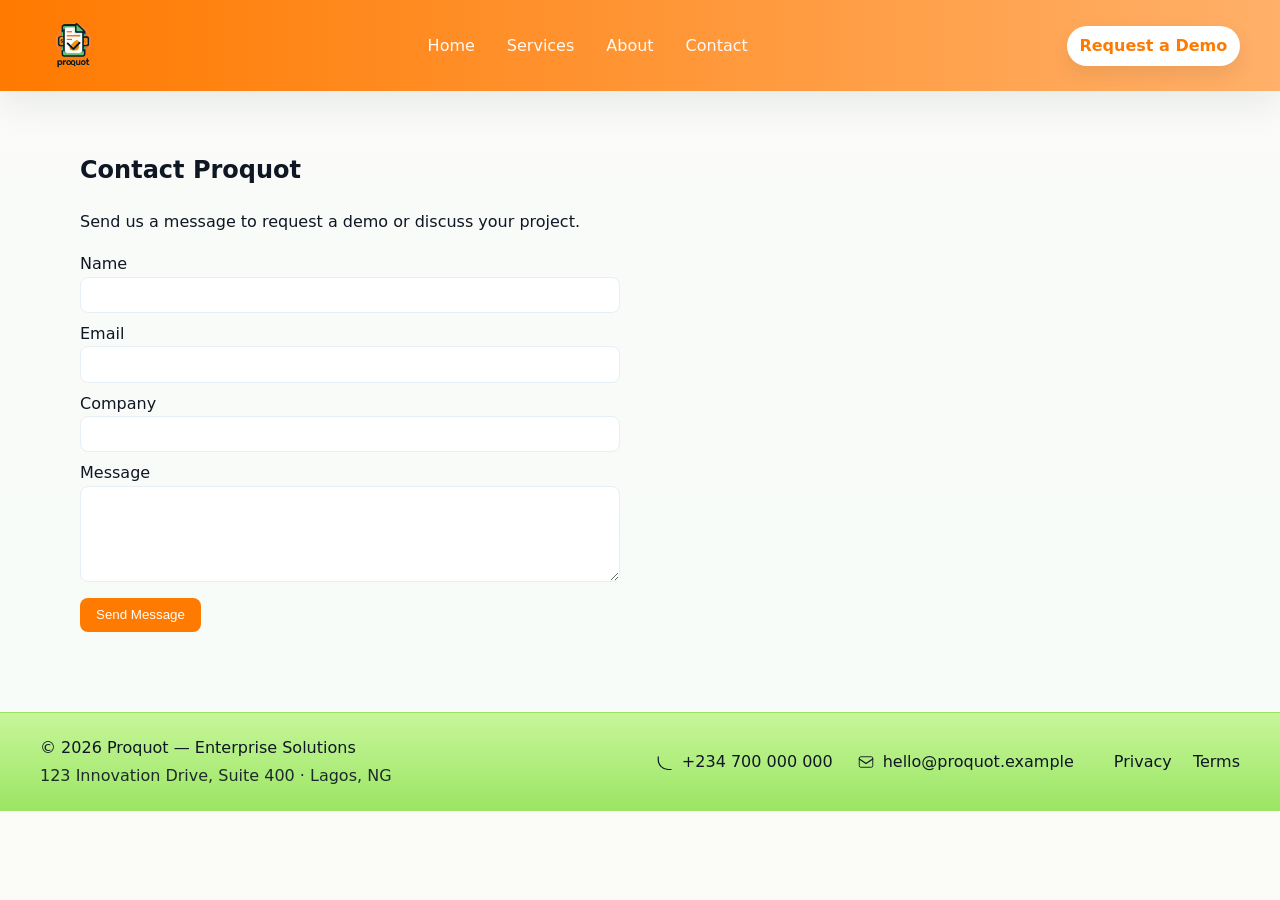
==== Contact.html @ 67157ddd "Initial commit Created from https://vercel.com/new" ====
<!doctype html>
<html lang="en">
<head>
  <meta charset="utf-8" />
  <meta name="viewport" content="width=device-width, initial-scale=1" />
  <title>Contact — Proquot</title>
  <link rel="icon" href="assets/favicon.svg" type="image/svg+xml">
  <link rel="apple-touch-icon" href="assets/favicon.svg">
  <link rel="stylesheet" href="style.css">
</head>
<body>

  <div id="site-header" data-include="layout.html#header"></div>

  <main class="container">
    <section class="contact-page">
      <h1>Contact Proquot</h1>
      <p>Send us a message to request a demo or discuss your project.</p>
      <form class="contact-form" action="#" onsubmit="return false;">
        <label>
          Name
          <input type="text" name="name" required>
        </label>
        <label>
          Email
          <input type="email" name="email" required>
        </label>
        <label>
          Company
          <input type="text" name="company">
        </label>
        <label>
          Message
          <textarea name="message" rows="5" required></textarea>
        </label>
        <button type="submit">Send Message</button>
      </form>
    </section>
  </main>

  <div id="site-footer" data-include="layout.html#footer"></div>

  <script src="script.js"></script>
</body>
</html>
---- style.css ----
:root{
	--accent:#ff7a00; /* orange */
	--accent-2:#9be564; /* light green */
	--icon-color:#0066FF; /* vivid deep electric blue for solution icons */
	--accent-3:#1fb6a5; /* teal */
	--accent-4:#7c5cff; /* purple */
	--dark:#0f1724;
	--muted:#6b7280;
	--bg:#fbfbf8;
	--max-width:1200px;
	--radius:12px;
	--glass: rgba(255,255,255,0.6);
}
*{box-sizing:border-box}
body{font-family:Inter, system-ui, 'Segoe UI', Arial, sans-serif; margin:0; color:var(--dark); background:linear-gradient(180deg,#fbfbf8 0%, #f6fbf9 100%); line-height:1.6}
.container{max-width:var(--max-width); margin:0 auto; padding:2.5rem}

/* Header */
.site-header{background:linear-gradient(90deg,var(--accent) 0%, #ffb069 100%); color:#fff; box-shadow:0 12px 36px rgba(17,24,39,0.08); position:sticky; top:0; z-index:30}
.header-inner{display:flex; align-items:center; justify-content:space-between; padding:0.85rem 0}
.brand{font-weight:700; color:#fff; text-decoration:none; font-size:1.15rem}
.brand{display:flex; align-items:center}
.logo{height:64px; display:block; margin-right:.5rem}
.hero-logo{height:72px; display:block; margin:0 auto 1rem}
.cta-logo{height:20px; width:auto; vertical-align:middle; margin-right:.5rem}
.main-nav{display:flex; align-items:center}
.main-nav a{margin-left:0.8rem; color:rgba(255,255,255,0.95); text-decoration:none; padding:.5rem .6rem; border-radius:8px; transition:all .18s ease}
.main-nav a:hover{color:var(--dark); background:rgba(255,255,255,0.9); transform:translateY(-2px)}
.header-cta{margin-left:1rem; background:#fff; color:var(--accent); padding:.45rem .8rem; border-radius:999px; font-weight:700; text-decoration:none; box-shadow:0 8px 20px rgba(17,24,39,0.08)}

/* Hero */
.hero{background:linear-gradient(180deg,#fff 0%, rgba(255,250,240,0.6) 100%); padding:4rem 0; border-radius:var(--radius); box-shadow:0 10px 40px rgba(15,20,36,0.06); margin-bottom:1.5rem}
.hero-inner{text-align:center}
.hero h1{font-size:2.6rem; margin:0 0 .5rem}
.tagline{color:var(--muted); max-width:780px; margin:0 auto 1rem}
.cta{display:inline-block; background:#fff; color:var(--accent); padding:.6rem 1rem; border-radius:999px; text-decoration:none; font-weight:600; box-shadow:0 6px 18px rgba(17,24,39,0.08); transition:transform .18s ease, box-shadow .18s ease}
.cta:hover{transform:translateY(-3px); box-shadow:0 12px 30px rgba(17,24,39,0.12)}

/* Solutions */
.services{padding:3rem 0}
.services h2{margin-top:0}
.cards{display:grid; grid-template-columns:repeat(auto-fit,minmax(240px,1fr)); gap:1rem}
.card{background:linear-gradient(180deg,#fff 0%, var(--glass) 100%); padding:1.25rem; border-radius:16px; box-shadow:0 8px 28px rgba(15,20,36,0.06); transition:transform .18s ease, box-shadow .18s ease}
.card:hover{transform:translateY(-8px); box-shadow:0 18px 48px rgba(17,24,39,0.12)}

.card .icon{width:120px; height:120px; display:flex; align-items:center; justify-content:center; background:#fff; color:var(--icon-color); border-radius:18px; margin-bottom:1rem}
.card h3{margin:0 .25rem .5rem}
.card p{margin:0 .25rem 0; color:var(--muted)}
.card svg{width:72px; height:72px}
.card .icon svg, .card .icon svg *{fill:var(--icon-color) !important; stroke:var(--icon-color) !important}

/* Animated icon behavior */
.icon svg .anim-bob{animation:float 3.5s ease-in-out infinite}
.icon svg .anim-rotate{animation:spin 6s linear infinite}
.card .icon:hover svg .anim-bob{animation-duration:2s}

@keyframes float{0%{transform:translateY(0)}50%{transform:translateY(-8px)}100%{transform:translateY(0)}}
@keyframes spin{0%{transform:rotate(0deg)}100%{transform:rotate(360deg)}}

/* Data bars animation for dashboard-style icons */
.card svg .bar{transform-origin: center bottom; animation:barGrow 2s ease-in-out infinite}
@keyframes barGrow{0%{transform:scaleY(.6)}50%{transform:scaleY(1)}100%{transform:scaleY(.7)}}

/* Footer contact link styles */
.contact-link{display:flex; align-items:center; gap:.5rem; color:var(--dark); text-decoration:none}
.contact-link svg{width:18px; height:18px; flex:0 0 18px}
.contact-link:hover{opacity:.9}

/* Cartoon icon animations */
.anim-bob{animation:float 3.2s ease-in-out infinite}
.anim-rotate{animation:spin 6s linear infinite}
.anim-splash{animation:splash 1.6s ease-in-out infinite}
.anim-wave{animation:wave 2.2s ease-in-out infinite}

@keyframes splash{0%{transform:scale(1)}50%{transform:scale(1.08) rotate(-4deg)}100%{transform:scale(1)}}
@keyframes wave{0%{transform:rotate(-6deg)}50%{transform:rotate(6deg)}100%{transform:rotate(-6deg)}}

/* Make icons larger for visual impact (responsive sizes applied above) */
@media (max-width:900px){
	.card .icon{width:100px; height:100px}
	.card svg{width:64px; height:64px}
}
@media (max-width:600px){
	.card .icon{width:88px; height:88px}
	.card svg{width:56px; height:56px}
}

/* About & Contact */
.about, .contact{padding:2rem 0}
.about-page{padding:2rem 0}
.about-grid{display:grid; grid-template-columns:1fr 360px; gap:1.5rem; align-items:start}
.about-copy p{margin-top:0}
.ceo-block{background:linear-gradient(180deg,#fff 0%, #fbfbfb 100%); padding:1rem; border-radius:12px; box-shadow:0 6px 22px rgba(12,23,36,0.06); text-align:center}
.ceo-photo{width:100%; height:auto; border-radius:8px}
.ceo-bio{color:var(--muted); font-size:.95rem}
.contact-form{display:grid; gap:.5rem; max-width:540px}
.contact-form label{display:block}
.contact-form input, .contact-form textarea{width:100%; padding:.6rem; border:1px solid #e6eef6; border-radius:8px}
.contact-form button{width:fit-content; padding:.6rem 1rem; background:var(--accent); color:#fff; border:0; border-radius:8px}

/* Footer */
.site-footer{background:linear-gradient(180deg,#c7f69a 0%, var(--accent-2) 100%); border-top:1px solid rgba(0,0,0,0.02); margin-top:2.5rem}
.footer-inner{display:flex; align-items:center; justify-content:space-between; padding:1.25rem 0}
.footer-left{color:var(--dark)}
.footer-contacts{display:flex; gap:1.5rem; align-items:center}
.footer-contacts a{color:var(--dark); text-decoration:none}
.footer-nav a{margin-left:1rem; color:var(--dark); text-decoration:none}

/* Footer contact/address styles */
.footer-left p{margin:.15rem 0}
.footer-left .muted{opacity:.9}
.footer-contacts strong{display:block; font-size:.9rem}
.footer-contacts div{font-size:.95rem}

@media (max-width:900px){
	.about-grid{grid-template-columns:1fr}
}
@media (max-width:600px){
	.header-inner{padding:.75rem}
	.hero h1{font-size:1.8rem}
	.footer-inner{flex-direction:column; gap:.5rem}
	.logo{height:48px}
}
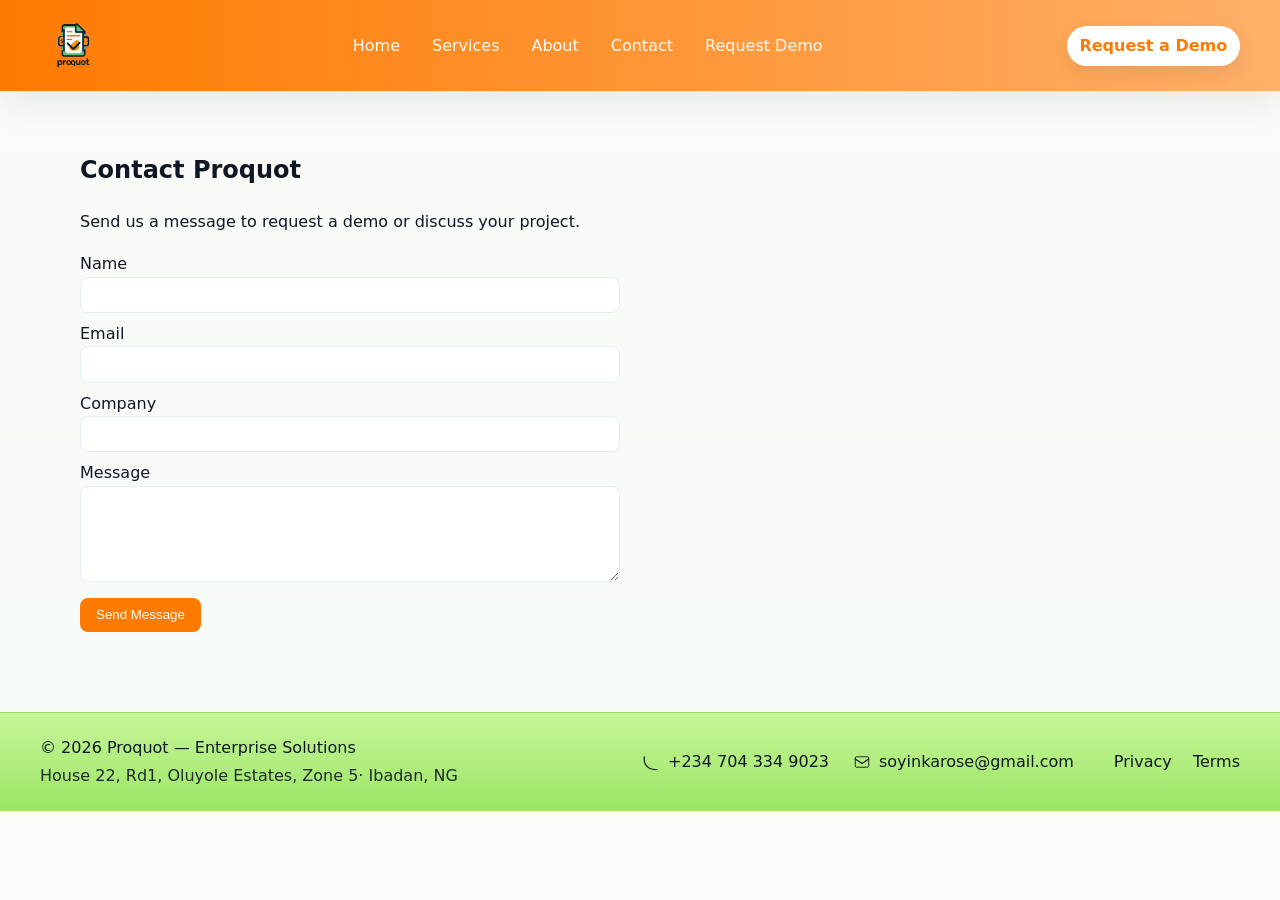
==== commit 0e740977: "buttons repair" ====
--- a/Contact.html
+++ b/Contact.html
@@ -16,7 +16,7 @@
     <section class="contact-page">
       <h1>Contact Proquot</h1>
       <p>Send us a message to request a demo or discuss your project.</p>
-      <form class="contact-form" action="#" onsubmit="return false;">
+      <form class="contact-form" action="#">
         <label>
           Name
           <input type="text" name="name" required>
--- a/style.css
+++ b/style.css
@@ -98,6 +98,29 @@
 .contact-form input, .contact-form textarea{width:100%; padding:.6rem; border:1px solid #e6eef6; border-radius:8px}
 .contact-form button{width:fit-content; padding:.6rem 1rem; background:var(--accent); color:#fff; border:0; border-radius:8px}
 
+/* Request Demo form multi-select styling */
+.form-row{margin-bottom:1rem}
+.select-label{display:block; font-weight:700; margin-bottom:0.4rem; color:var(--dark)}
+.select-help{display:block; font-size:0.85rem; color:var(--muted); margin-top:0.25rem}
+.multi-select{width:100%; border:1px solid #e6eef6; border-radius:10px; padding:0.4rem; background:linear-gradient(180deg,#ffffff,#fbfbfb); min-height:3.2rem}
+.multi-select option{padding:0.35rem}
+
+@media (max-width:600px){
+	.multi-select{min-height:2.8rem}
+}
+
+/* Checkbox pill groups for categories/subcategories */
+.checkbox-group{display:flex; flex-wrap:wrap; gap:.5rem}
+.pill{display:inline-flex; align-items:center; gap:.5rem; padding:.45rem .65rem; border-radius:999px; background:#fff; border:1px solid rgba(15,20,36,0.06); cursor:pointer; user-select:none; transition:all .15s ease}
+.pill input{display:none}
+.pill:hover{transform:translateY(-2px); box-shadow:0 6px 18px rgba(15,20,36,0.06)}
+.pill.selected{background:var(--icon-color); color:#fff; border-color:transparent}
+.subcategories{display:grid; grid-template-columns:repeat(auto-fit,minmax(220px,1fr)); gap:.5rem}
+.sub-item{display:flex; align-items:center; gap:.6rem; padding:.4rem; background:#fff; border-radius:8px; border:1px solid rgba(15,20,36,0.04)}
+.sub-item input{display:none}
+.sub-item label{cursor:pointer}
+.sub-item.hidden{display:none}
+
 /* Footer */
 .site-footer{background:linear-gradient(180deg,#c7f69a 0%, var(--accent-2) 100%); border-top:1px solid rgba(0,0,0,0.02); margin-top:2.5rem}
 .footer-inner{display:flex; align-items:center; justify-content:space-between; padding:1.25rem 0}
